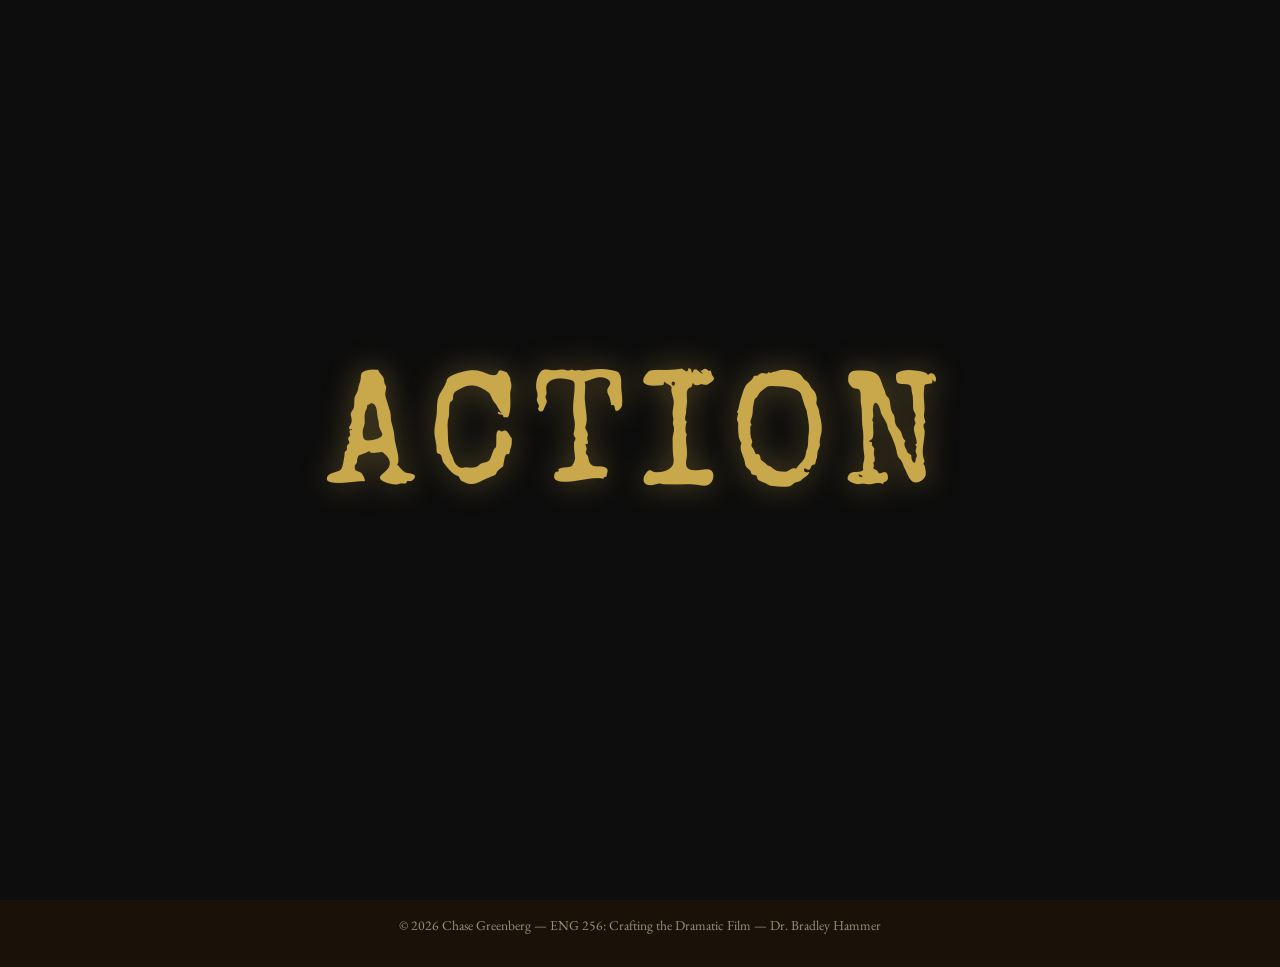
==== index.html @ 5664f7e0 "Initial commit - film portfolio website Co-Authored-By: Claude Opus 4.6 (1M context) <noreply@anthro" ====
<!DOCTYPE html>
<html lang="en">
<head>
  <meta charset="UTF-8">
  <meta name="viewport" content="width=device-width, initial-scale=1.0">
  <title>Chase Greenberg | Film Portfolio</title>
  <link rel="stylesheet" href="style.css">
</head>
<body>

  <nav>
    <div class="nav-inner">
      <a href="index.html" class="logo">Chase Greenberg</a>
      <div class="hamburger" onclick="document.querySelector('.nav-links').classList.toggle('open')">
        <span></span><span></span><span></span>
      </div>
      <div class="nav-links">
        <a href="index.html" class="active">Home</a>
        <a href="about.html">About Me</a>
        <a href="resume.html">Resume</a>
        <a href="film-statement.html">Film Statement</a>
        <a href="films.html">Films</a>
        <a href="quotes.html">Quotes</a>
        <a href="interviews.html">Interviews</a>
        <a href="discussion.html">Forum</a>
        <a href="https://www.linkedin.com/in/chase-greenberg-495a88257/" target="_blank">LinkedIn</a>
      </div>
    </div>
  </nav>

  <section class="hero">
    <div class="poster-frame">
      <img src="images/hit-me-poster.png" alt="Hit Me - Film Poster">
    </div>
    <h1>Chase Greenberg</h1>
    <p class="tagline">Visual Architect &bull; Storyteller &bull; Filmmaker</p>
    <a href="about.html" class="enter-btn">Enter the Portfolio</a>
  </section>

  <footer>
    <p>&copy; 2026 Chase Greenberg &mdash; ENG 256: Crafting the Dramatic Film &mdash; Dr. Bradley Hammer</p>
  </footer>

  <script src="animations.js"></script>
</body>
</html>
---- style.css ----
/* ============================================
   CHASE GREENBERG - FILM PORTFOLIO
   Classic Old Cinema Theme
   ============================================ */

@import url('https://fonts.googleapis.com/css2?family=Playfair+Display:ital,wght@0,400;0,700;0,900;1,400&family=EB+Garamond:ital,wght@0,400;0,600;1,400&family=Special+Elite&display=swap');

/* --- Reset & Base --- */
*, *::before, *::after {
  box-sizing: border-box;
  margin: 0;
  padding: 0;
}

:root {
  --gold: #c9a84c;
  --gold-light: #e8d5a3;
  --gold-dark: #8a6d2b;
  --cream: #f5e6c8;
  --sepia: #d4a76a;
  --dark: #0d0d0d;
  --dark-brown: #1a1209;
  --charcoal: #1c1c1c;
  --warm-gray: #2a2520;
  --text-light: #e8dcc8;
  --text-muted: #9a8e7a;
  --curtain-red: #6b1c1c;
  --curtain-dark: #3a0f0f;
}

html {
  scroll-behavior: smooth;
}

body {
  font-family: 'EB Garamond', Georgia, serif;
  background-color: var(--dark);
  color: var(--text-light);
  line-height: 1.7;
  font-size: 18px;
  min-height: 100vh;
}

/* --- Film Grain Overlay --- */
body::after {
  content: '';
  position: fixed;
  top: 0;
  left: 0;
  width: 100%;
  height: 100%;
  pointer-events: none;
  z-index: 9999;
  opacity: 0.03;
  background-image: url("data:image/svg+xml,%3Csvg viewBox='0 0 256 256' xmlns='http://www.w3.org/2000/svg'%3E%3Cfilter id='noise'%3E%3CfeTurbulence type='fractalNoise' baseFrequency='0.9' numOctaves='4' stitchTiles='stitch'/%3E%3C/filter%3E%3Crect width='100%25' height='100%25' filter='url(%23noise)'/%3E%3C/svg%3E");
}

/* --- Navigation --- */
nav {
  background: linear-gradient(180deg, #0a0a0a 0%, var(--dark-brown) 100%);
  border-bottom: 2px solid var(--gold-dark);
  padding: 0;
  position: sticky;
  top: 0;
  z-index: 1000;
  box-shadow: 0 4px 20px rgba(0,0,0,0.6);
}

nav .nav-inner {
  max-width: 1200px;
  margin: 0 auto;
  display: flex;
  align-items: center;
  justify-content: space-between;
  padding: 0 20px;
}

nav .logo {
  font-family: 'Playfair Display', serif;
  font-weight: 900;
  font-size: 1.3rem;
  color: var(--gold);
  text-decoration: none;
  letter-spacing: 2px;
  text-transform: uppercase;
  padding: 18px 0;
  white-space: nowrap;
}

nav .nav-links {
  display: flex;
  list-style: none;
  gap: 0;
  flex-wrap: nowrap;
  justify-content: flex-end;
  align-items: center;
}

nav .nav-links a {
  font-family: 'EB Garamond', serif;
  color: var(--text-muted);
  text-decoration: none;
  font-size: 0.85rem;
  letter-spacing: 1px;
  text-transform: uppercase;
  padding: 20px 10px;
  display: block;
  transition: color 0.3s;
  white-space: nowrap;
  position: relative;
}

/* 7. Gold underline slide */
nav .nav-links a::after {
  content: '';
  position: absolute;
  bottom: 0;
  left: 50%;
  width: 0;
  height: 2px;
  background: var(--gold);
  transition: width 0.35s ease, left 0.35s ease;
}

nav .nav-links a:hover::after,
nav .nav-links a.active::after {
  width: 100%;
  left: 0;
}

nav .nav-links a:hover,
nav .nav-links a.active {
  color: var(--gold);
}

/* Hamburger (mobile) */
nav .hamburger {
  display: none;
  flex-direction: column;
  cursor: pointer;
  gap: 5px;
  padding: 10px;
}

nav .hamburger span {
  width: 25px;
  height: 2px;
  background: var(--gold);
  transition: 0.3s;
}

/* --- Page Header / Hero --- */
.page-header {
  text-align: center;
  padding: 60px 20px 40px;
  background: linear-gradient(180deg, var(--dark-brown) 0%, var(--dark) 100%);
  border-bottom: 1px solid rgba(201, 168, 76, 0.2);
}

.page-header h1 {
  font-family: 'Playfair Display', serif;
  font-weight: 900;
  font-size: 2.8rem;
  color: var(--gold);
  letter-spacing: 3px;
  text-transform: uppercase;
  margin-bottom: 10px;
}

.page-header .subtitle {
  font-family: 'EB Garamond', serif;
  font-style: italic;
  color: var(--text-muted);
  font-size: 1.1rem;
}

/* --- Divider --- */
.divider {
  width: 80px;
  height: 1px;
  background: var(--gold);
  margin: 30px auto;
  position: relative;
}

.divider::before {
  content: '\2726';
  position: absolute;
  top: 50%;
  left: 50%;
  transform: translate(-50%, -50%);
  color: var(--gold);
  font-size: 14px;
  background: var(--dark);
  padding: 0 12px;
}

/* --- Main Content --- */
.content {
  max-width: 900px;
  margin: 0 auto;
  padding: 50px 30px 80px;
}

.content h2 {
  font-family: 'Playfair Display', serif;
  font-size: 1.8rem;
  color: var(--gold);
  margin-bottom: 20px;
  letter-spacing: 1px;
}

.content h3 {
  font-family: 'Playfair Display', serif;
  font-size: 1.3rem;
  color: var(--gold-light);
  margin-bottom: 12px;
}

.content p {
  margin-bottom: 20px;
  color: var(--text-light);
}

.content a {
  color: var(--gold);
  text-decoration: underline;
  text-underline-offset: 3px;
  transition: color 0.3s;
}

.content a:hover {
  color: var(--gold-light);
}

/* --- Cards --- */
.card {
  background: linear-gradient(135deg, var(--warm-gray) 0%, var(--charcoal) 100%);
  border: 1px solid rgba(201, 168, 76, 0.15);
  border-radius: 4px;
  padding: 35px;
  margin-bottom: 30px;
  box-shadow: 0 4px 15px rgba(0,0,0,0.3);
}

.card h3 {
  border-bottom: 1px solid rgba(201, 168, 76, 0.2);
  padding-bottom: 10px;
  margin-bottom: 15px;
}

/* --- Hero (Home Page) --- */
.hero {
  position: relative;
  min-height: 90vh;
  display: flex;
  flex-direction: column;
  align-items: center;
  justify-content: center;
  text-align: center;
  padding: 40px 20px;
  background: radial-gradient(ellipse at center, var(--dark-brown) 0%, var(--dark) 70%);
  overflow: hidden;
}

.hero::before {
  content: '';
  position: absolute;
  top: 0;
  left: 0;
  right: 0;
  height: 6px;
  background: linear-gradient(90deg, var(--curtain-dark), var(--curtain-red), var(--curtain-dark));
}

.hero .poster-frame {
  border: 3px solid var(--gold-dark);
  box-shadow: 0 0 40px rgba(201, 168, 76, 0.15), 0 20px 60px rgba(0,0,0,0.5);
  max-width: 700px;
  width: 90%;
  margin-bottom: 40px;
}

.hero .poster-frame img {
  display: block;
  width: 100%;
  height: auto;
  transition: transform 0.4s ease;
}

.hero .poster-frame:hover img {
  transform: scale(1.03);
}

.hero .poster-frame {
  overflow: hidden;
}

.hero h1 {
  font-family: 'Playfair Display', serif;
  font-weight: 900;
  font-size: 3.5rem;
  color: var(--gold);
  letter-spacing: 5px;
  text-transform: uppercase;
  margin-bottom: 10px;
  text-shadow: 0 2px 10px rgba(0,0,0,0.5);
}

.hero .tagline {
  font-family: 'EB Garamond', serif;
  font-style: italic;
  font-size: 1.3rem;
  color: var(--text-muted);
  letter-spacing: 2px;
}

.hero .enter-btn {
  display: inline-block;
  margin-top: 35px;
  padding: 14px 45px;
  font-family: 'Playfair Display', serif;
  font-size: 1rem;
  letter-spacing: 3px;
  text-transform: uppercase;
  color: var(--gold);
  border: 1px solid var(--gold);
  background: transparent;
  text-decoration: none;
  transition: all 0.4s;
}

.hero .enter-btn:hover {
  background: var(--gold);
  color: var(--dark);
}

/* --- About Page --- */
.about-grid {
  display: grid;
  grid-template-columns: 280px 1fr;
  gap: 40px;
  align-items: start;
}

.about-photo {
  width: 100%;
  border: 2px solid var(--gold-dark);
  box-shadow: 0 8px 30px rgba(0,0,0,0.4);
}

/* --- Resume --- */
.resume-header {
  text-align: center;
  margin-bottom: 30px;
}

.resume-header h2 {
  font-size: 2.2rem;
  margin-bottom: 8px;
}

.resume-contact {
  color: var(--text-muted);
  font-size: 0.95rem;
}

.resume-contact a {
  color: var(--gold);
}

.resume-section {
  margin-bottom: 35px;
}

.resume-section h3 {
  font-family: 'Playfair Display', serif;
  font-size: 1.2rem;
  text-transform: uppercase;
  letter-spacing: 2px;
  color: var(--gold);
  border-bottom: 1px solid var(--gold-dark);
  padding-bottom: 8px;
  margin-bottom: 18px;
}

.resume-item {
  margin-bottom: 20px;
}

.resume-item .title-row {
  display: flex;
  justify-content: space-between;
  align-items: baseline;
  flex-wrap: wrap;
  gap: 10px;
}

.resume-item .org {
  font-weight: 600;
  color: var(--cream);
  font-size: 1.05rem;
}

.resume-item .role {
  font-style: italic;
  color: var(--gold-light);
}

.resume-item .dates {
  color: var(--text-muted);
  font-size: 0.9rem;
  white-space: nowrap;
}

.resume-item .location {
  color: var(--text-muted);
  font-size: 0.9rem;
}

.resume-item ul {
  margin-top: 8px;
  padding-left: 20px;
}

.resume-item li {
  margin-bottom: 5px;
  color: var(--text-light);
}

/* --- Quotes --- */
.quote-card {
  background: linear-gradient(135deg, var(--warm-gray) 0%, var(--charcoal) 100%);
  border-left: 3px solid var(--gold);
  padding: 30px 35px;
  margin-bottom: 35px;
  position: relative;
}

.quote-card::before {
  content: '\201C';
  font-family: 'Playfair Display', serif;
  font-size: 5rem;
  color: rgba(201, 168, 76, 0.15);
  position: absolute;
  top: -10px;
  left: 15px;
  line-height: 1;
}

.quote-card blockquote {
  font-size: 1.2rem;
  font-style: italic;
  color: var(--cream);
  margin-bottom: 15px;
  position: relative;
  z-index: 1;
}

.quote-card .attribution {
  color: var(--gold);
  font-family: 'Playfair Display', serif;
  font-size: 1rem;
}

/* --- Films Grid --- */
.film-card {
  display: grid;
  grid-template-columns: 300px 1fr;
  gap: 30px;
  background: linear-gradient(135deg, var(--warm-gray) 0%, var(--charcoal) 100%);
  border: 1px solid rgba(201, 168, 76, 0.15);
  border-radius: 4px;
  overflow: hidden;
  margin-bottom: 35px;
  box-shadow: 0 4px 15px rgba(0,0,0,0.3);
}

/* 5. Poster hover zoom */
.film-card img {
  width: 100%;
  height: 100%;
  object-fit: contain;
  background: #111;
  transition: transform 0.4s ease, box-shadow 0.4s ease;
}

.film-card:hover img {
  transform: scale(1.05);
  box-shadow: 0 0 25px rgba(201, 168, 76, 0.25);
}

.film-card .film-info {
  padding: 25px 25px 25px 0;
}

.film-card .film-info h3 {
  margin-bottom: 8px;
}

.film-card .film-role {
  font-style: italic;
  color: var(--gold);
  margin-bottom: 12px;
  font-size: 0.95rem;
}

.film-card .film-synopsis {
  color: var(--text-light);
  margin-bottom: 15px;
}

.film-card .film-link {
  display: inline-block;
  padding: 8px 20px;
  font-family: 'Playfair Display', serif;
  font-size: 0.85rem;
  letter-spacing: 2px;
  text-transform: uppercase;
  color: var(--gold);
  border: 1px solid var(--gold);
  text-decoration: none;
  transition: all 0.3s;
}

.film-card .film-link:hover {
  background: var(--gold);
  color: var(--dark);
}

/* --- Interviews --- */
.interview-item {
  margin-bottom: 35px;
}

.interview-item .q {
  color: var(--gold);
  font-weight: 600;
  margin-bottom: 5px;
}

.interview-item .a {
  padding-left: 20px;
  border-left: 2px solid rgba(201, 168, 76, 0.2);
  margin-bottom: 15px;
}

/* --- Discussion Forum --- */
.forum-post {
  background: var(--warm-gray);
  border: 1px solid rgba(201, 168, 76, 0.1);
  border-radius: 4px;
  padding: 20px 25px;
  margin-bottom: 15px;
}

.forum-post .post-author {
  font-weight: 600;
  color: var(--gold-light);
  margin-bottom: 5px;
}

.forum-post .post-date {
  font-size: 0.8rem;
  color: var(--text-muted);
  margin-bottom: 10px;
}

.forum-post .post-body {
  color: var(--text-light);
}

.forum-post .reply {
  margin-top: 12px;
  padding: 12px 18px;
  background: rgba(201, 168, 76, 0.05);
  border-left: 2px solid var(--gold-dark);
  border-radius: 0 4px 4px 0;
}

.forum-post .reply .post-author {
  color: var(--gold);
}

/* --- Placeholder Notice --- */
.placeholder-notice {
  background: rgba(201, 168, 76, 0.08);
  border: 1px dashed var(--gold-dark);
  padding: 20px;
  border-radius: 4px;
  text-align: center;
  color: var(--text-muted);
  font-style: italic;
  margin: 20px 0;
}

/* --- Footer --- */
footer {
  text-align: center;
  padding: 30px 20px;
  border-top: 1px solid rgba(201, 168, 76, 0.15);
  background: var(--dark-brown);
  color: var(--text-muted);
  font-size: 0.85rem;
}

footer a {
  color: var(--gold);
  text-decoration: none;
}

/* --- Responsive --- */
@media (max-width: 768px) {
  nav .hamburger {
    display: flex;
  }

  nav .nav-links {
    display: none;
    flex-direction: column;
    width: 100%;
    position: absolute;
    top: 100%;
    left: 0;
    background: var(--dark-brown);
    border-bottom: 2px solid var(--gold-dark);
  }

  nav .nav-links.open {
    display: flex;
  }

  nav .nav-inner {
    flex-wrap: wrap;
  }

  .hero h1 {
    font-size: 2.2rem;
    letter-spacing: 3px;
  }

  .about-grid {
    grid-template-columns: 1fr;
  }

  .about-photo {
    max-width: 280px;
    margin: 0 auto;
  }

  .film-card {
    grid-template-columns: 1fr;
  }

  .film-card img {
    max-height: 300px;
  }

  .page-header h1 {
    font-size: 2rem;
  }

  .content {
    padding: 30px 20px 60px;
  }
}

/* ============================================
   ANIMATIONS
   ============================================ */

/* --- 3. Fade-in on scroll --- */
.fade-target {
  opacity: 0;
  transform: translateY(30px);
  transition: opacity 0.7s ease, transform 0.7s ease;
}

.fade-in-visible {
  opacity: 1;
  transform: translateY(0);
}

/* --- 4. Typewriter cursor --- */
.page-header h1 {
  visibility: hidden;
}

.typewriter-cursor::after {
  content: '|';
  animation: blink 0.6s step-end infinite;
  color: var(--gold);
  margin-left: 2px;
}

@keyframes blink {
  50% { opacity: 0; }
}

/* --- 9. Film countdown --- */
.countdown-overlay {
  position: fixed;
  top: 0;
  left: 0;
  width: 100%;
  height: 100%;
  background: var(--dark);
  z-index: 10000;
  display: flex;
  align-items: center;
  justify-content: center;
  transition: opacity 0.5s ease;
}

.countdown-overlay.countdown-fade-out {
  opacity: 0;
  pointer-events: none;
}

/* Clapperboard */
.clapper {
  display: none;
  position: relative;
  width: 260px;
  z-index: 3;
  animation: clapperIn 0.3s ease forwards;
}

@keyframes clapperIn {
  from { transform: scale(0.7); opacity: 0; }
  to { transform: scale(1); opacity: 1; }
}

.clapper-top {
  width: 100%;
  height: 40px;
  background: repeating-linear-gradient(
    -45deg,
    var(--gold) 0px, var(--gold) 15px,
    var(--dark) 15px, var(--dark) 30px
  );
  border-radius: 4px 4px 0 0;
  transform-origin: bottom left;
  transition: transform 0.15s ease;
}

.clapper-snap .clapper-top {
  transform: rotate(-25deg) translateY(-5px);
  animation: snapDown 0.3s ease forwards;
}

@keyframes snapDown {
  0% { transform: rotate(0deg); }
  40% { transform: rotate(-30deg) translateY(-8px); }
  100% { transform: rotate(0deg); }
}

.clapper-body {
  width: 100%;
  height: 70px;
  background: var(--charcoal);
  border: 2px solid var(--gold-dark);
  border-top: none;
  border-radius: 0 0 4px 4px;
  display: flex;
  align-items: center;
  justify-content: center;
}

.clapper-text {
  font-family: 'Special Elite', monospace;
  font-size: 1.1rem;
  color: var(--gold);
  letter-spacing: 3px;
}

.countdown-number {
  font-family: 'Special Elite', monospace;
  font-size: 8rem;
  color: var(--gold);
  position: absolute;
  z-index: 2;
  text-shadow: 0 0 30px rgba(201, 168, 76, 0.4);
}

.action-text {
  font-size: 10rem;
  letter-spacing: 12px;
  text-transform: uppercase;
  animation: actionPop 0.5s ease-out forwards !important;
}

@keyframes actionPop {
  0% { transform: scale(3); opacity: 0; }
  40% { transform: scale(1); opacity: 1; }
  85% { opacity: 1; }
  100% { opacity: 1; transform: scale(1); }
}

@media (max-width: 768px) {
  .action-text {
    font-size: 5rem;
    letter-spacing: 6px;
  }
}

.countdown-pop {
  animation: countPop 0.4s ease-out forwards;
}

@keyframes countPop {
  0% { transform: scale(2); opacity: 0; }
  35% { transform: scale(1); opacity: 1; }
  75% { opacity: 1; }
  100% { opacity: 0; transform: scale(0.8); }
}

.countdown-circle {
  width: 180px;
  height: 180px;
  border: 2px solid rgba(201, 168, 76, 0.3);
  border-radius: 50%;
  position: absolute;
}

.countdown-circle-animate {
  animation: circleClose 0.4s linear forwards;
}

@keyframes circleClose {
  0% { transform: scale(1.5); opacity: 0; border-color: rgba(201, 168, 76, 0); }
  30% { opacity: 1; border-color: rgba(201, 168, 76, 0.4); }
  100% { transform: scale(0.9); opacity: 0; border-color: rgba(201, 168, 76, 0); }
}

/* --- Hero reveal after countdown --- */
.hero-reveal .poster-frame,
.hero-reveal h1,
.hero-reveal .tagline,
.hero-reveal .enter-btn {
  animation: fadeUp 0.8s ease forwards;
}

.hero-reveal .poster-frame { animation-delay: 0s; }
.hero-reveal h1 { animation-delay: 0.15s; }
.hero-reveal .tagline { animation-delay: 0.3s; }
.hero-reveal .enter-btn { animation-delay: 0.45s; }

.hero-reveal .poster-frame,
.hero-reveal h1,
.hero-reveal .tagline,
.hero-reveal .enter-btn {
  opacity: 0;
}

@keyframes fadeUp {
  from { opacity: 0; transform: translateY(25px); }
  to { opacity: 1; transform: translateY(0); }
}

/* --- 10. Page transitions --- */
body {
  opacity: 0;
}

body.page-enter {
  animation: pageIn 0.4s ease forwards;
}

body.page-exit {
  animation: pageOut 0.3s ease forwards;
}

@keyframes pageIn {
  from { opacity: 0; }
  to { opacity: 1; }
}

@keyframes pageOut {
  from { opacity: 1; }
  to { opacity: 0; }
}
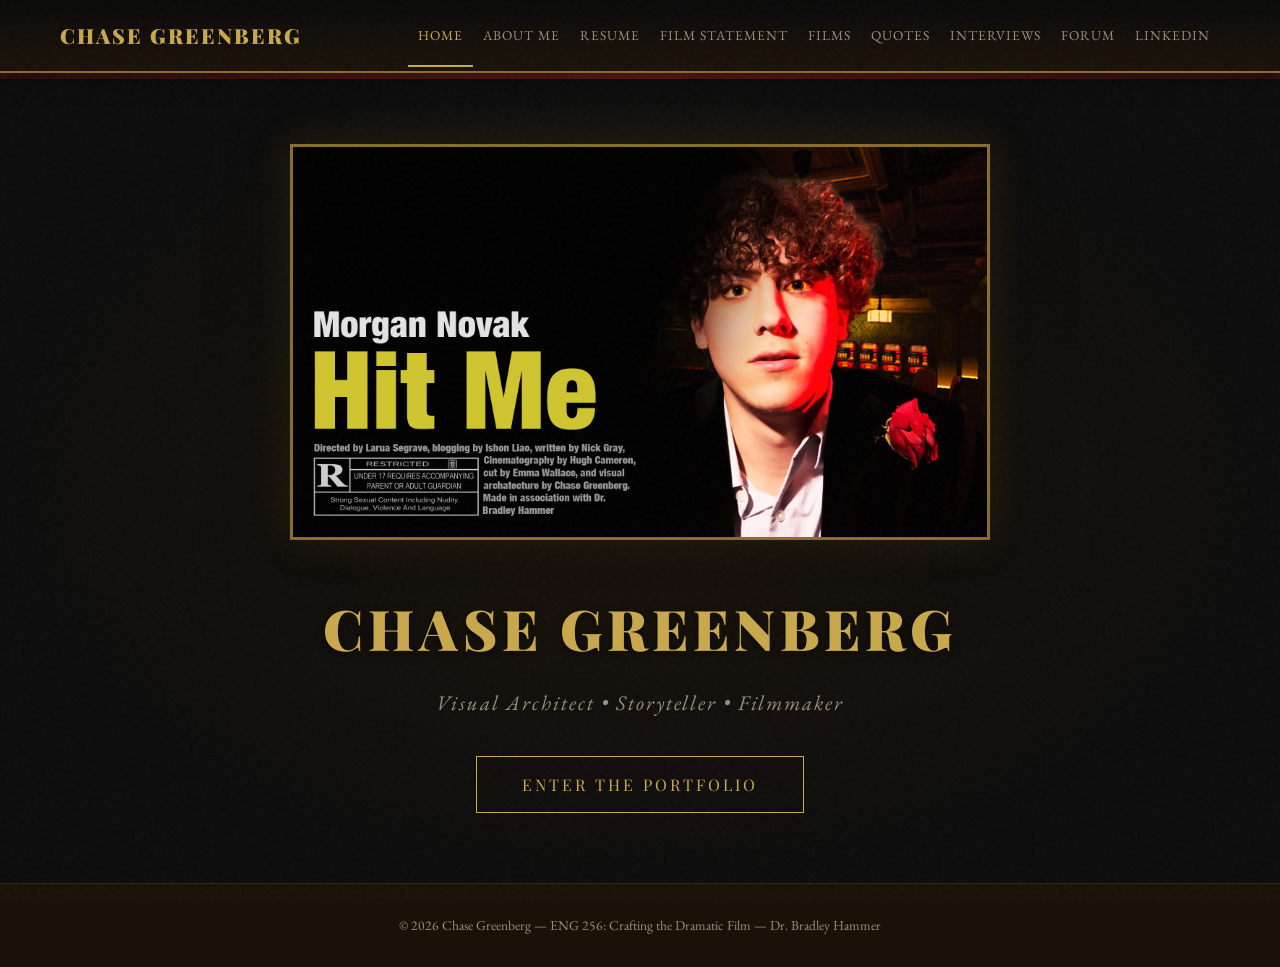
==== commit 397a8963: "Fix countdown timing - ensure 3,2,1,ACTION all display Co-Authored-By: Claude Opus 4.6 (1M context) " ====
--- a/index.html
+++ b/index.html
@@ -5,8 +5,9 @@
   <meta name="viewport" content="width=device-width, initial-scale=1.0">
   <title>Chase Greenberg | Film Portfolio</title>
   <link rel="stylesheet" href="style.css">
+  <script src="animations.js" defer></script>
 </head>
-<body>
+<body style="opacity:1;">
 
   <nav>
     <div class="nav-inner">
@@ -41,6 +42,6 @@
     <p>&copy; 2026 Chase Greenberg &mdash; ENG 256: Crafting the Dramatic Film &mdash; Dr. Bradley Hammer</p>
   </footer>
 
-  <script src="animations.js"></script>
+
 </body>
 </html>
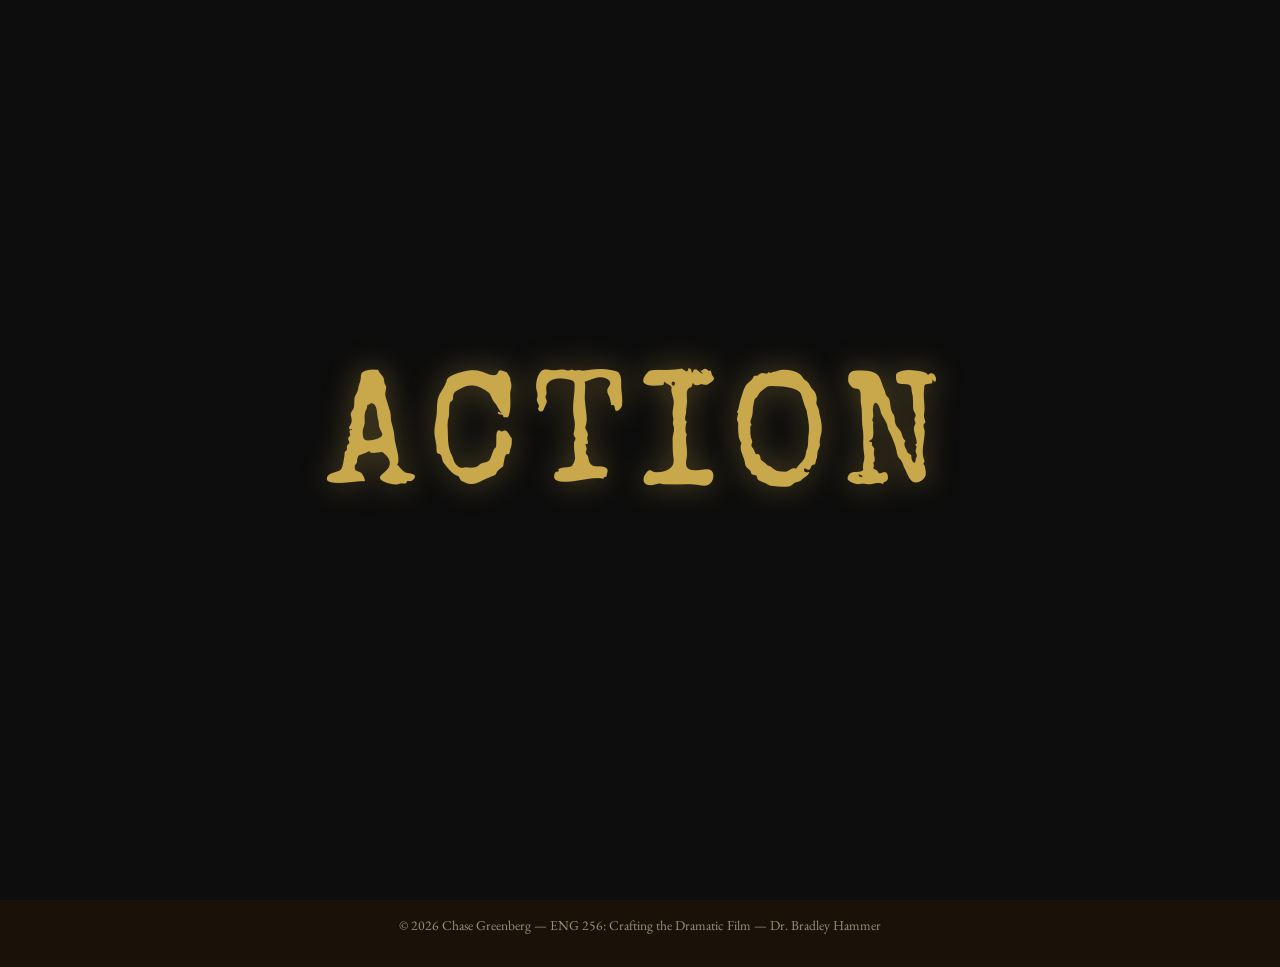
==== commit eafa504a: "Fix countdown - inline script so it runs immediately on page load Co-Authored-By: Claude Opus 4.6 (1" ====
--- a/index.html
+++ b/index.html
@@ -5,9 +5,17 @@
   <meta name="viewport" content="width=device-width, initial-scale=1.0">
   <title>Chase Greenberg | Film Portfolio</title>
   <link rel="stylesheet" href="style.css">
-  <script src="animations.js" defer></script>
+  <style>
+    .hero { visibility: hidden; }
+  </style>
 </head>
-<body style="opacity:1;">
+<body>
+
+  <!-- Countdown overlay - in HTML so it appears instantly -->
+  <div class="countdown-overlay" id="countdown-overlay">
+    <div class="countdown-number" id="countdown-number"></div>
+    <div class="countdown-circle" id="countdown-circle"></div>
+  </div>
 
   <nav>
     <div class="nav-inner">
@@ -42,6 +50,54 @@
     <p>&copy; 2026 Chase Greenberg &mdash; ENG 256: Crafting the Dramatic Film &mdash; Dr. Bradley Hammer</p>
   </footer>
 
+  <script>
+    // Countdown runs inline - no waiting for external scripts
+    (function() {
+      var overlay = document.getElementById('countdown-overlay');
+      var numEl = document.getElementById('countdown-number');
+      var circle = document.getElementById('countdown-circle');
+      var hero = document.querySelector('.hero');
 
+      var sequence = [
+        { text: '3', delay: 450 },
+        { text: '2', delay: 450 },
+        { text: '1', delay: 450 },
+        { text: 'ACTION', delay: 1000 }
+      ];
+      var idx = 0;
+
+      function showNext() {
+        if (idx >= sequence.length) {
+          overlay.classList.add('countdown-fade-out');
+          hero.style.visibility = 'visible';
+          hero.classList.add('hero-reveal');
+          setTimeout(function() { overlay.remove(); }, 600);
+          return;
+        }
+
+        var step = sequence[idx];
+        numEl.textContent = step.text;
+        numEl.classList.remove('countdown-pop');
+        void numEl.offsetWidth;
+        numEl.classList.add('countdown-pop');
+
+        if (step.text === 'ACTION') {
+          numEl.classList.add('action-text');
+        } else {
+          numEl.classList.remove('action-text');
+        }
+
+        circle.classList.remove('countdown-circle-animate');
+        void circle.offsetWidth;
+        circle.classList.add('countdown-circle-animate');
+
+        idx++;
+        setTimeout(showNext, step.delay);
+      }
+
+      showNext();
+    })();
+  </script>
+  <script src="animations.js"></script>
 </body>
 </html>
--- a/style.css
+++ b/style.css
@@ -860,10 +860,11 @@
 
 /* --- 10. Page transitions --- */
 body {
+  opacity: 1;
+}
+
+body.page-entering {
   opacity: 0;
-}
-
-body.page-enter {
   animation: pageIn 0.4s ease forwards;
 }
 
